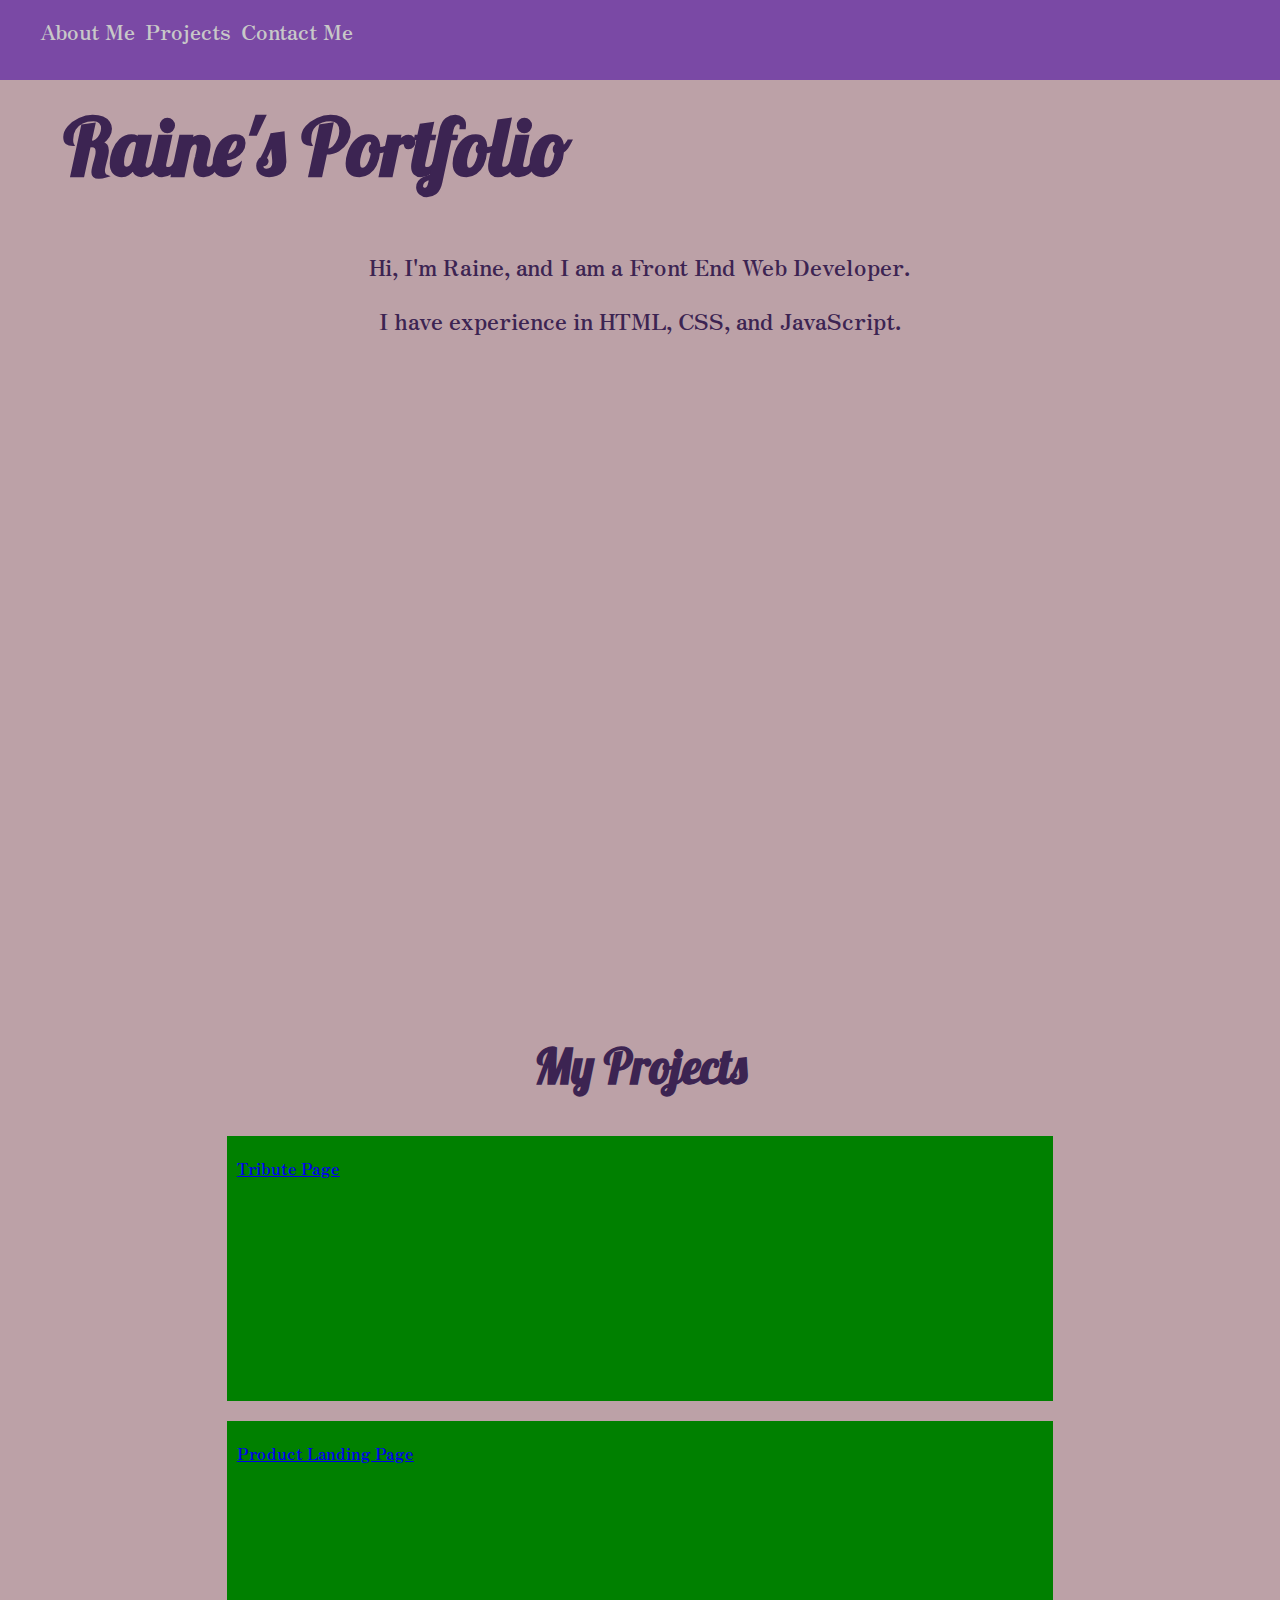
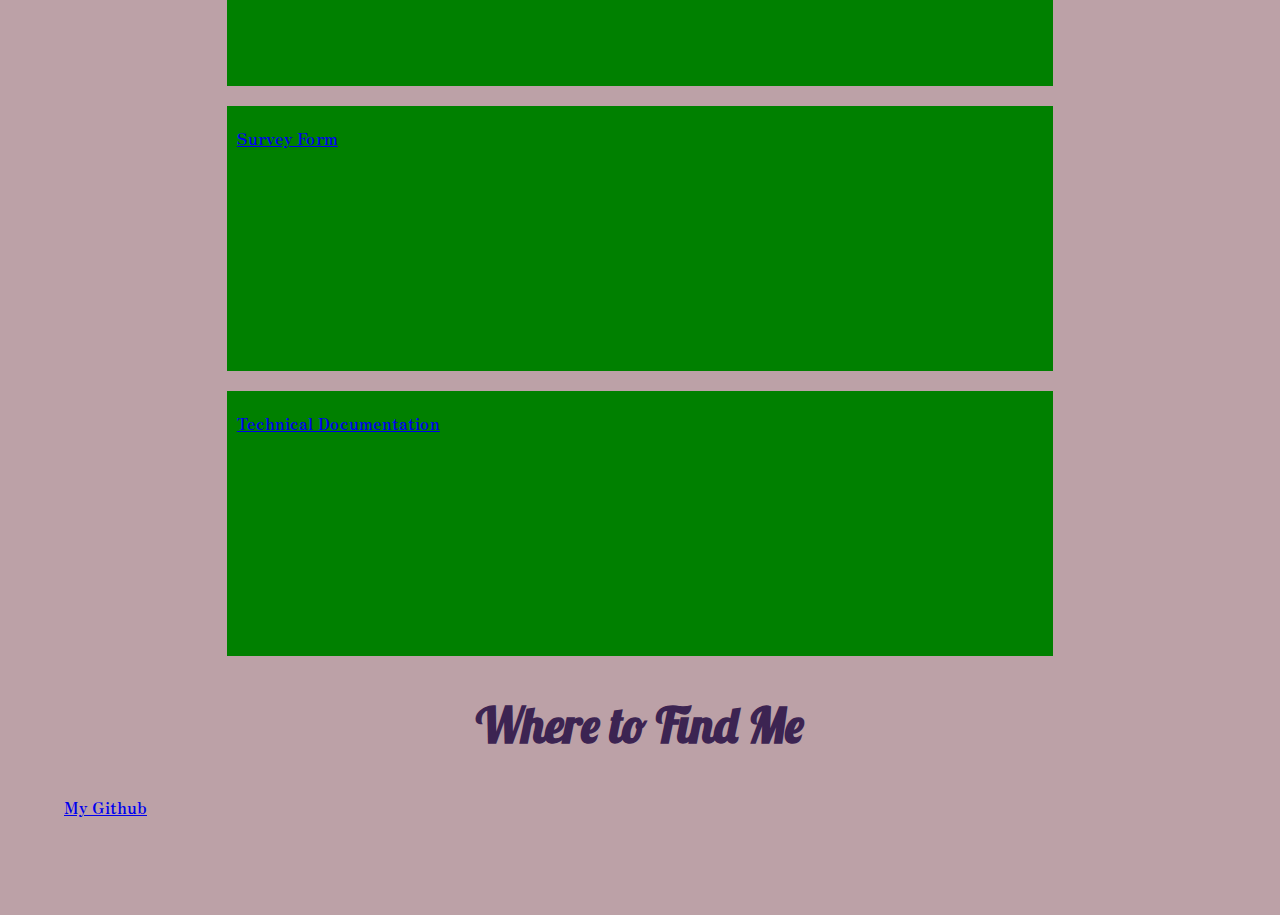
==== PortfolioPage/index.html @ aef3b617 "Start of project 5 plus image upload" ====
<!DOCTYPE html>
<html>
    <head>
        <link href="style.css" rel="stylesheet" type="text/css">
    </head>

    <body>
        <nav id="navbar">
          <ul>
            <li><a href="#welcome-section" class="nav-link">About Me</a></li>
            <li><a href="#projects" class="nav-link">Projects</a></li>
            <li><a href="#contact" class="nav-link">Contact Me</a></li>
        </nav>
        
        <main id="main-doc">
          <section id="welcome-section" class="main-section">
            <header>
              <h1>Raine's Portfolio</h1>
            </header>
            <p>Hi, I'm Raine, and I am a Front End Web Developer.</p>
            <p>I have experience in HTML, CSS, and JavaScript.</p>
          </section>
          
          <section class="main-section" id="projects">
            <header>
              <h2>My Projects</h2>
            </header>
            <div class="tile-grid">
              <div class="project1 project-tile">
                <a href="https://rohtia.github.io/FCC_ResponsiveWeb/TributePage/index.html" target="_blank">Tribute Page</a>
              </div>
              
              <div class="project2 project-tile">
                <a href="https://rohtia.github.io/FCC_ResponsiveWeb/ProductLandingPage/index.html" target="_blank">Product Landing Page</a>
              </div>
              
              <div class="project3 project-tile">
                <a href="https://rohtia.github.io/FCC_ResponsiveWeb/SurveyForm/index.html" target="_blank">Survey Form</a>
              </div>
              
              <div class="project4 project-tile">
                <a href="https://rohtia.github.io/FCC_ResponsiveWeb/TechnicalDocumentation/index.html" target="_blank">Technical Documentation</a>
              </div>
            </div>
          </section>
          
          <section class="main-section" id="contact">
            <header>
              <h2>Where to Find Me</h2>
              <a href="https://github.com/Rohtia" id="profile-link" target="_blank">My Github</a>
          </section>
          
          <section class="main-section"></section>
          
          <section class="main-section"></section>
        </main>
      </body>
</html>
---- PortfolioPage/style.css ----
@import url('https://fonts.googleapis.com/css2?family=Lobster&display=swap');
@import url('https://fonts.googleapis.com/css2?family=Zen+Antique+Soft&display=swap');
body {
  margin: 0;
  background-color:  #bca1a7;
  font-family: 'Zen Antique Soft', serif;
  color: #3c2452;
}

#navbar {
  background-color: #7a49a5;
  position: fixed;
  width: 100%;
  height: 5em;
  top: 0;
}
#navbar li {
  list-style-type: none;
}
#navbar a {
  font-size: 1.3rem;
  text-decoration: none;
  float: left;
  display: block;
  padding: 0 10px 5px 0;
  color: #c8c8c8;
}

#main-doc {
  margin: 6em 4em;
}

h1 {
  font-family: Lobster, serif;
  font-size: 5rem;
}

h2 {
  font-family: Lobster, serif;
  font-size: 3rem;
  text-align: center;
}
p {
  font-size: 1.4rem;
  text-align: center;
}
#welcome-section {
  height: 100vh;
}

.project-tile {
  width: 70%;
  height: 225px;
  background-color: green;
  padding: 20px 10px;
  margin: 20px auto;
  
}

@media (min-width: 500px) {
  
}
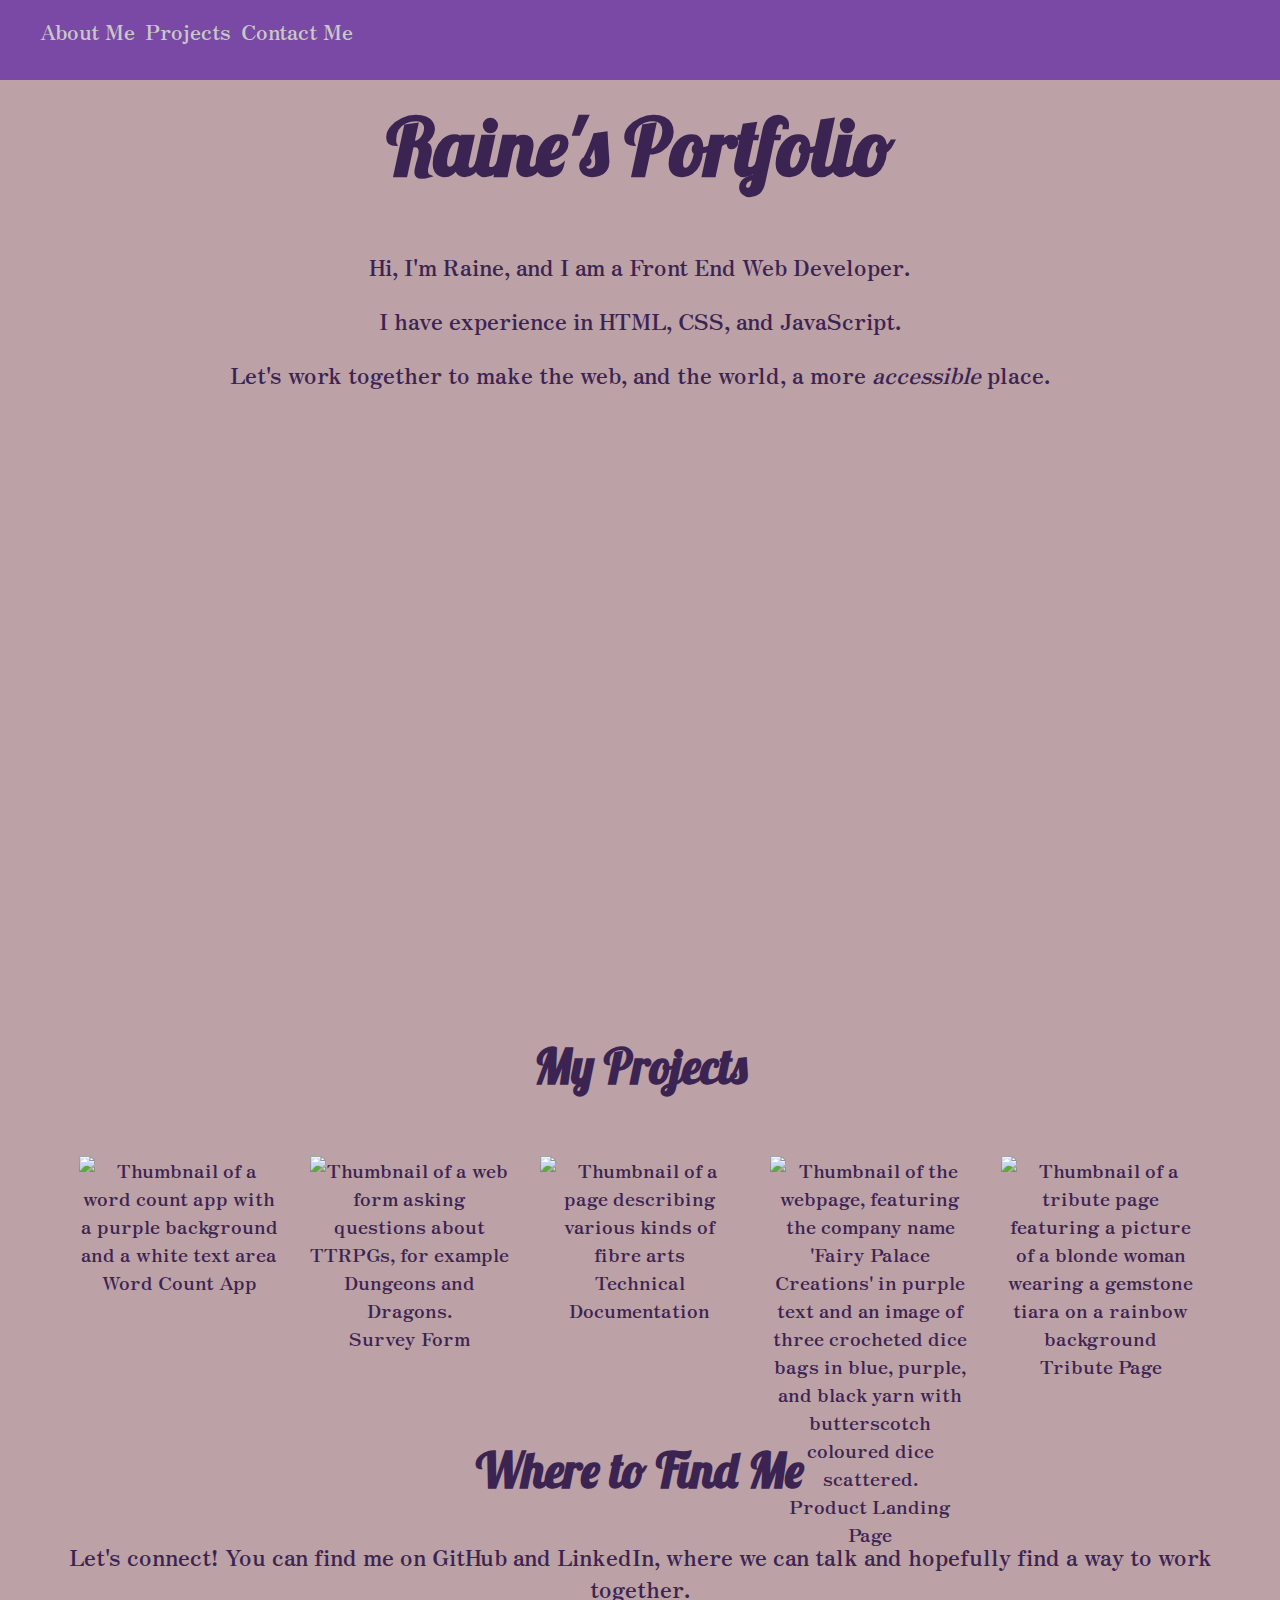
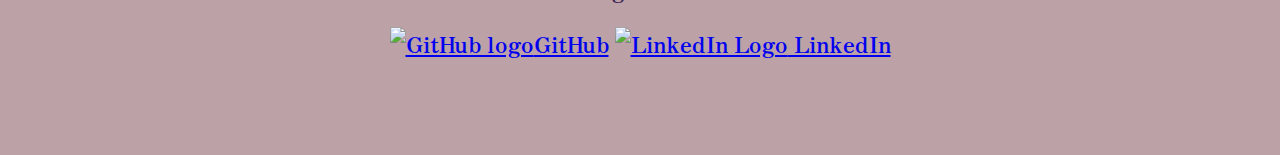
==== commit a6fee701: "Project 5/5 complete? And image edits." ====
--- a/PortfolioPage/index.html
+++ b/PortfolioPage/index.html
@@ -19,6 +19,7 @@
             </header>
             <p>Hi, I'm Raine, and I am a Front End Web Developer.</p>
             <p>I have experience in HTML, CSS, and JavaScript.</p>
+            <p>Let's work together to make the web, and the world, a more <em>accessible</em> place.</p>
           </section>
           
           <section class="main-section" id="projects">
@@ -26,20 +27,25 @@
               <h2>My Projects</h2>
             </header>
             <div class="tile-grid">
-              <div class="project1 project-tile">
-                <a href="https://rohtia.github.io/FCC_ResponsiveWeb/TributePage/index.html" target="_blank">Tribute Page</a>
+                      
+             <div class="project5 project-tile">
+                <a href="https://rohtia.github.io/wordCountApp/" target="_blank"><img src="https://raw.githubusercontent.com/Rohtia/FCC_ResponsiveWeb/main/PortfolioPage/WordCount.png" alt="Thumbnail of a word count app with a purple background and a white text area" id="countImage" class="thumbnail">Word Count App</a>
+              </div>
+              
+              <div class="project3 project-tile">
+                <a href="https://rohtia.github.io/FCC_ResponsiveWeb/SurveyForm/index.html" target="_blank"><img src="https://raw.githubusercontent.com/Rohtia/FCC_ResponsiveWeb/main/PortfolioPage/SurveyForm.png" alt="Thumbnail of a web form asking questions about TTRPGs, for example Dungeons and Dragons." id="surveyImage" class="thumbnail">Survey Form</a>
+              </div>
+              
+              <div class="project4 project-tile">
+                <a href="https://rohtia.github.io/FCC_ResponsiveWeb/TechnicalDocumentation/index.html" target="_blank"><img src="https://raw.githubusercontent.com/Rohtia/FCC_ResponsiveWeb/main/PortfolioPage/TechDoc.png" alt="Thumbnail of a page describing various kinds of fibre arts" id="techImage" class="thumbnail">Technical Documentation</a>
               </div>
               
               <div class="project2 project-tile">
-                <a href="https://rohtia.github.io/FCC_ResponsiveWeb/ProductLandingPage/index.html" target="_blank">Product Landing Page</a>
+                <a href="https://rohtia.github.io/FCC_ResponsiveWeb/ProductLandingPage/index.html" target="_blank"><img src="https://raw.githubusercontent.com/Rohtia/FCC_ResponsiveWeb/main/PortfolioPage/ProdPage.png" alt="Thumbnail of the webpage, featuring the company name 'Fairy Palace Creations' in purple text and an image of three crocheted dice bags in blue, purple, and black yarn with butterscotch coloured dice scattered." id="prodImage" class="thumbnail">Product Landing Page</a>
               </div>
               
-              <div class="project3 project-tile">
-                <a href="https://rohtia.github.io/FCC_ResponsiveWeb/SurveyForm/index.html" target="_blank">Survey Form</a>
-              </div>
-              
-              <div class="project4 project-tile">
-                <a href="https://rohtia.github.io/FCC_ResponsiveWeb/TechnicalDocumentation/index.html" target="_blank">Technical Documentation</a>
+              <div class="project1 project-tile">
+                <a href="https://rohtia.github.io/FCC_ResponsiveWeb/TributePage/index.html" target="_blank"><img src="https://raw.githubusercontent.com/Rohtia/FCC_ResponsiveWeb/main/PortfolioPage/Tribute.png" alt="Thumbnail of a tribute page featuring a picture of a blonde woman wearing a gemstone tiara on a rainbow background" id="tributeImage" class="thumbnail">Tribute Page</a>
               </div>
             </div>
           </section>
@@ -47,12 +53,12 @@
           <section class="main-section" id="contact">
             <header>
               <h2>Where to Find Me</h2>
-              <a href="https://github.com/Rohtia" id="profile-link" target="_blank">My Github</a>
+              <p>Let's connect! You can find me on GitHub and LinkedIn, where we can talk and hopefully find a way to work together.</p>
+              <p>
+                <a href="https://github.com/Rohtia" id="profile-link" target="_blank"><img src="https://raw.githubusercontent.com/Rohtia/FCC_ResponsiveWeb/main/PortfolioPage/GitHub.png" alt="GitHub logo" id="gitHubLogo">GitHub</a> 
+                <a href="https://www.linkedin.com/in/jessica-raine-harwood-3a2132210/" id="profile-link" target="_blank"><img src="https://github.com/Rohtia/FCC_ResponsiveWeb/main/PortfolioPage/LI-in-Bug.png" alt="LinkedIn Logo" id="linkedInLogo"> LinkedIn</a>
+              </p>
           </section>
-          
-          <section class="main-section"></section>
-          
-          <section class="main-section"></section>
         </main>
       </body>
 </html>--- a/PortfolioPage/style.css
+++ b/PortfolioPage/style.css
@@ -33,6 +33,7 @@
 h1 {
   font-family: Lobster, serif;
   font-size: 5rem;
+  text-align: center;
 }
 
 h2 {
@@ -50,13 +51,30 @@
 
 .project-tile {
   width: 70%;
+  max-width: 900px;
   height: 225px;
-  background-color: green;
-  padding: 20px 10px;
   margin: 20px auto;
-  
+  text-align: center;
+}
+.thumbnail {
+  width: 100%;
+  max-width: 900px;
+}
+
+.project-tile a {
+  color: #3c2452;
+  text-decoration: none;
+  font-size: 1.2rem;
 }
 
 @media (min-width: 500px) {
+  .tile-grid {
+    display: flex;
+    flex-wrap: wrap;
+    
+  }
   
+  .project-tile {
+    width: 200px;
+  }
 }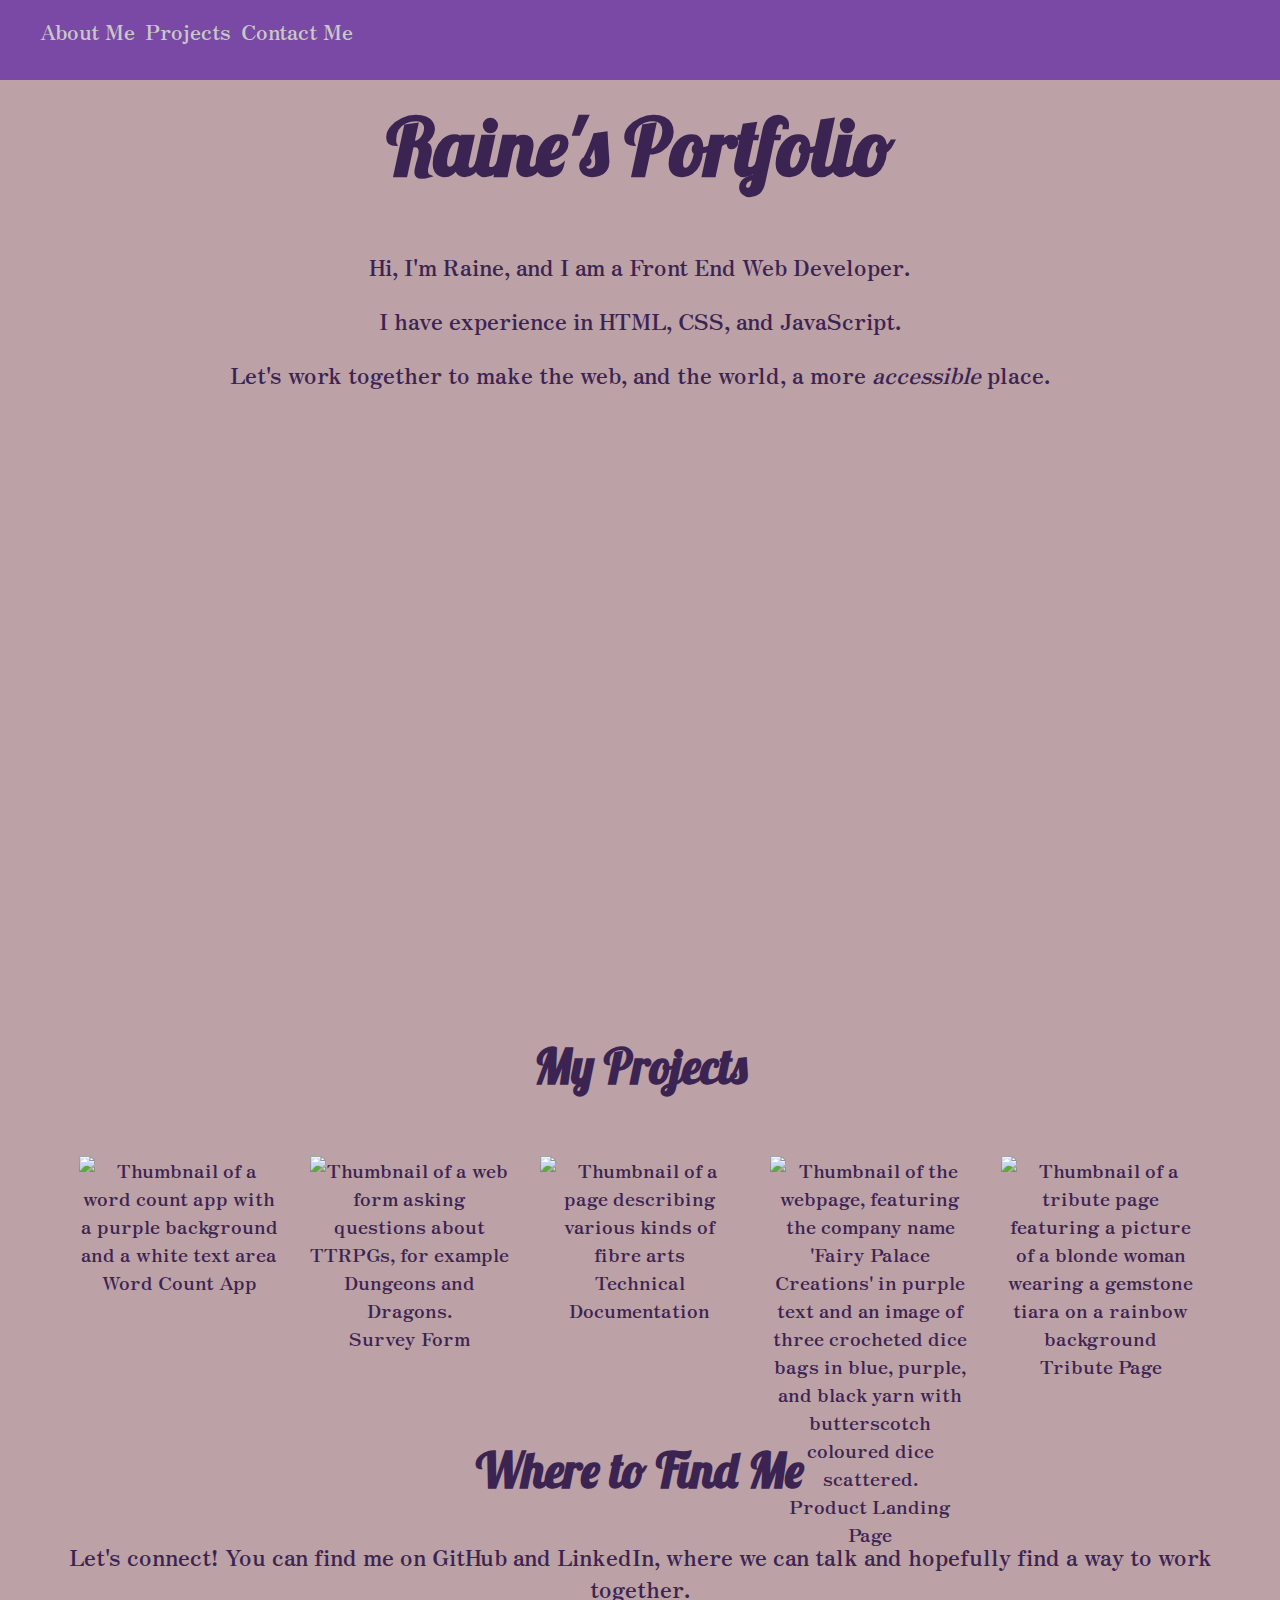
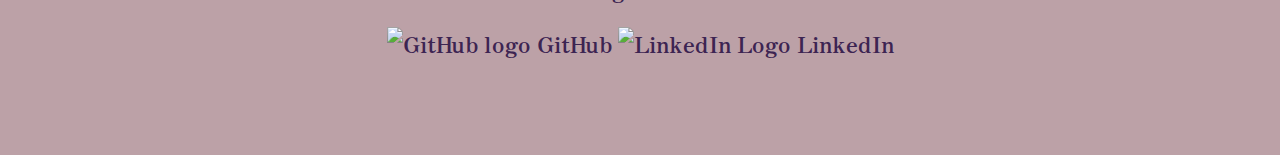
==== commit b98d087e: "Tidying up the code" ====
--- a/PortfolioPage/index.html
+++ b/PortfolioPage/index.html
@@ -2,6 +2,7 @@
 <html>
     <head>
         <link href="style.css" rel="stylesheet" type="text/css">
+        <title>Raine's Portfolio</title>
     </head>
 
     <body>
@@ -29,23 +30,53 @@
             <div class="tile-grid">
                       
              <div class="project5 project-tile">
-                <a href="https://rohtia.github.io/wordCountApp/" target="_blank"><img src="https://raw.githubusercontent.com/Rohtia/FCC_ResponsiveWeb/main/PortfolioPage/WordCount.png" alt="Thumbnail of a word count app with a purple background and a white text area" id="countImage" class="thumbnail">Word Count App</a>
+                <a href="https://rohtia.github.io/wordCountApp/" 
+                   target="_blank">
+                  <img src="/WordCount.png"
+                       alt="Thumbnail of a word count app with a purple background and a white text area"
+                       id="countImage" 
+                       class="thumbnail">
+                  Word Count App</a>
               </div>
               
               <div class="project3 project-tile">
-                <a href="https://rohtia.github.io/FCC_ResponsiveWeb/SurveyForm/index.html" target="_blank"><img src="https://raw.githubusercontent.com/Rohtia/FCC_ResponsiveWeb/main/PortfolioPage/SurveyForm.png" alt="Thumbnail of a web form asking questions about TTRPGs, for example Dungeons and Dragons." id="surveyImage" class="thumbnail">Survey Form</a>
+                <a href="https://rohtia.github.io/FCC_ResponsiveWeb/SurveyForm/index.html" 
+                   target="_blank">
+                  <img src="/SurveyForm.png"
+                       alt="Thumbnail of a web form asking questions about TTRPGs, for example Dungeons and Dragons." 
+                       id="surveyImage" 
+                       class="thumbnail">
+                  Survey Form</a>
               </div>
               
               <div class="project4 project-tile">
-                <a href="https://rohtia.github.io/FCC_ResponsiveWeb/TechnicalDocumentation/index.html" target="_blank"><img src="https://raw.githubusercontent.com/Rohtia/FCC_ResponsiveWeb/main/PortfolioPage/TechDoc.png" alt="Thumbnail of a page describing various kinds of fibre arts" id="techImage" class="thumbnail">Technical Documentation</a>
+                <a href="https://rohtia.github.io/FCC_ResponsiveWeb/TechnicalDocumentation/index.html"
+                   target="_blank">
+                  <img src="/TechDoc.png"
+                       alt="Thumbnail of a page describing various kinds of fibre arts" 
+                       id="techImage" 
+                       class="thumbnail">
+                  Technical Documentation</a>
               </div>
               
               <div class="project2 project-tile">
-                <a href="https://rohtia.github.io/FCC_ResponsiveWeb/ProductLandingPage/index.html" target="_blank"><img src="https://raw.githubusercontent.com/Rohtia/FCC_ResponsiveWeb/main/PortfolioPage/ProdPage.png" alt="Thumbnail of the webpage, featuring the company name 'Fairy Palace Creations' in purple text and an image of three crocheted dice bags in blue, purple, and black yarn with butterscotch coloured dice scattered." id="prodImage" class="thumbnail">Product Landing Page</a>
+                <a href="https://rohtia.github.io/FCC_ResponsiveWeb/ProductLandingPage/index.html" 
+                   target="_blank">
+                  <img src="/ProdPage.png"
+                       alt="Thumbnail of the webpage, featuring the company name 'Fairy Palace Creations' in purple text and an image of three crocheted dice bags in blue, purple, and black yarn with butterscotch coloured dice scattered." 
+                       id="prodImage" 
+                       class="thumbnail">
+                  Product Landing Page</a>
               </div>
               
               <div class="project1 project-tile">
-                <a href="https://rohtia.github.io/FCC_ResponsiveWeb/TributePage/index.html" target="_blank"><img src="https://raw.githubusercontent.com/Rohtia/FCC_ResponsiveWeb/main/PortfolioPage/Tribute.png" alt="Thumbnail of a tribute page featuring a picture of a blonde woman wearing a gemstone tiara on a rainbow background" id="tributeImage" class="thumbnail">Tribute Page</a>
+                <a href="https://rohtia.github.io/FCC_ResponsiveWeb/TributePage/index.html" 
+                   target="_blank">
+                  <img src="/Tribute.png"
+                       alt="Thumbnail of a tribute page featuring a picture of a blonde woman wearing a gemstone tiara on a rainbow background" 
+                       id="tributeImage" 
+                       class="thumbnail">
+                  Tribute Page</a>
               </div>
             </div>
           </section>
@@ -53,12 +84,28 @@
           <section class="main-section" id="contact">
             <header>
               <h2>Where to Find Me</h2>
+            </header>
               <p>Let's connect! You can find me on GitHub and LinkedIn, where we can talk and hopefully find a way to work together.</p>
-              <p>
-                <a href="https://github.com/Rohtia" id="profile-link" target="_blank"><img src="https://raw.githubusercontent.com/Rohtia/FCC_ResponsiveWeb/main/PortfolioPage/GitHub.png" alt="GitHub logo" id="gitHubLogo">GitHub</a> 
-                <a href="https://www.linkedin.com/in/jessica-raine-harwood-3a2132210/" id="profile-link" target="_blank"><img src="https://github.com/Rohtia/FCC_ResponsiveWeb/main/PortfolioPage/LI-in-Bug.png" alt="LinkedIn Logo" id="linkedInLogo"> LinkedIn</a>
+              <p class="links">
+                <a href="https://github.com/Rohtia" 
+                    id="profile-link" 
+                    target="_blank">
+                <img src="/GitHub.png"
+                     alt="GitHub logo" 
+                     id="gitHubLogo">
+                GitHub</a> 
+                <a href="https://www.linkedin.com/in/jessica-raine-harwood-3a2132210/"
+                   id="profile-link" 
+                   target="_blank">
+                  <img src="/LI-In-Bug.png" 
+                       alt="LinkedIn Logo" 
+                       id="linkedInLogo" 
+                       width="32px" 
+                       height="32px"> 
+                  LinkedIn</a>
               </p>
           </section>
+          
         </main>
       </body>
 </html>--- a/PortfolioPage/style.css
+++ b/PortfolioPage/style.css
@@ -77,4 +77,9 @@
   .project-tile {
     width: 200px;
   }
+}
+
+.links a {
+  text-decoration: none;
+  color: #3c2452;
 }